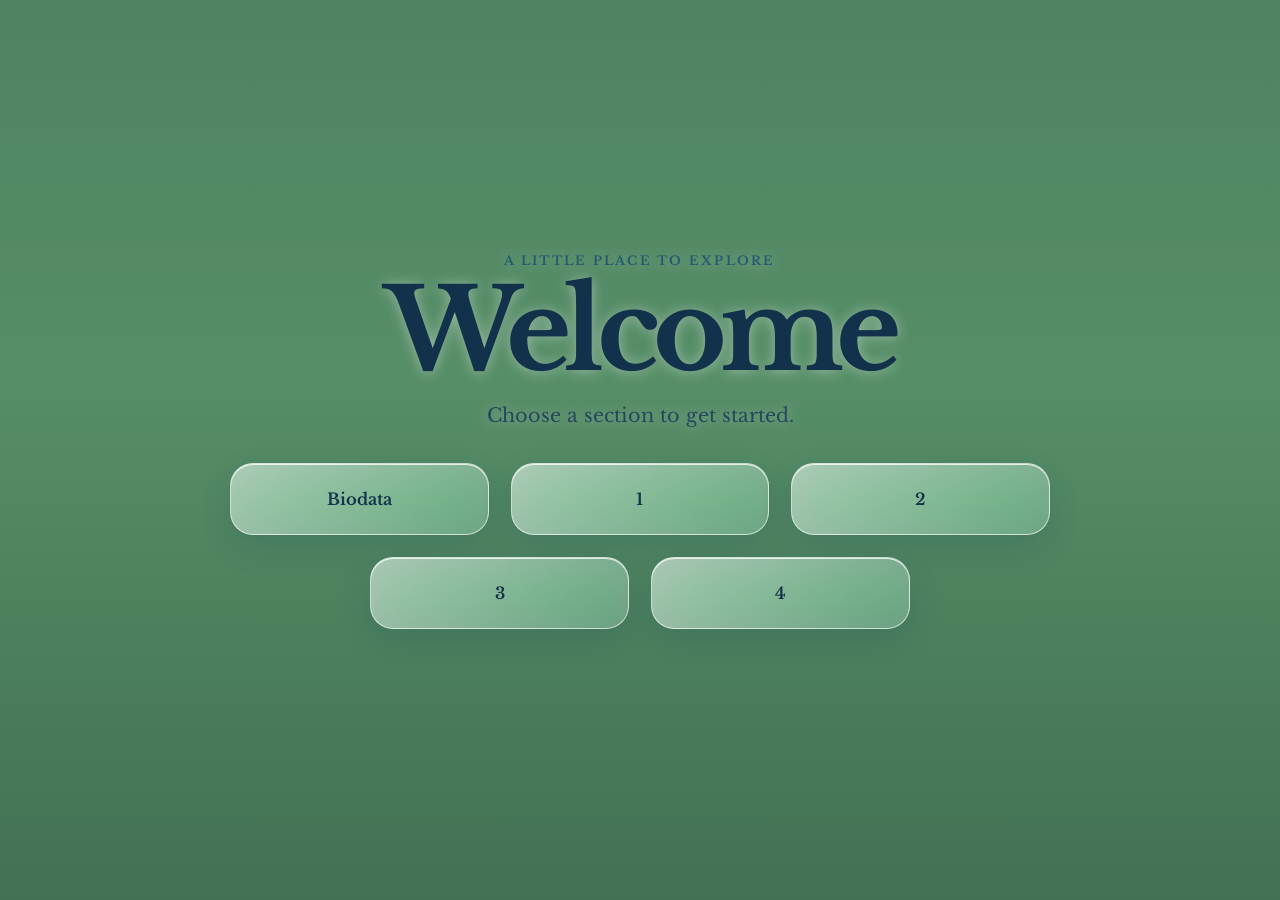
==== index.html @ e2a9102a "First Commit" ====
<!doctype html>
<html lang="en">
<head>
  <meta charset="utf-8">
  <meta name="viewport" content="width=device-width, initial-scale=1">
  <meta name="theme-color" content="#9bdcff">
  <title>Welcome</title>
  <link rel="preconnect" href="https://fonts.googleapis.com">
  <link rel="preconnect" href="https://fonts.gstatic.com" crossorigin>
  <link href="https://fonts.googleapis.com/css2?family=Libre+Baskerville:wght@400;700&display=swap" rel="stylesheet">
  <link rel="stylesheet" href="style.css">
  <script src="script.js" defer></script>
</head>
<body>
  <main class="welcome-screen">
    <div class="sky" aria-hidden="true">
      <div class="sun"></div>
      <div class="cloud cloud-one"><i></i><i></i><i></i></div>
      <div class="cloud cloud-two"><i></i><i></i><i></i></div>
      <div class="confetti-layer"></div>
      <div class="bubble-layer"></div>
    </div>
    <div class="field" aria-hidden="true"><div class="grass"></div></div>

    <div class="page-stage">
      <section class="view home-view is-active" data-view="home" aria-labelledby="welcome-title">
        <div class="content">
          <p class="eyebrow">A little place to explore</p>
          <h1 id="welcome-title">Welcome</h1>
          <p class="intro">Choose a section to get started.</p>
          <nav class="menu" aria-label="Main menu">
            <button type="button" data-bubble-transition="main-menu">Biodata</button>
            <button type="button" data-form-pair="one">1</button>
            <button type="button" data-form-pair="two">2</button>
            <button type="button">3</button>
            <button type="button">4</button>
          </nav>
        </div>
      </section>

      <section class="view main-menu-view" data-view="main-menu" aria-label="Biodata main menu" aria-hidden="true">
        <svg class="doodle-filter-defs" aria-hidden="true" focusable="false">
          <defs>
            <filter id="crayon-edge" x="-8%" y="-8%" width="116%" height="116%">
              <feTurbulence type="fractalNoise" baseFrequency=".075" numOctaves="2" seed="17" result="grain"/>
              <feDisplacementMap in="SourceGraphic" in2="grain" scale="2.2" xChannelSelector="R" yChannelSelector="G"/>
            </filter>
          </defs>
        </svg>
        <div class="menu-doodles" aria-hidden="true">
          <svg class="doodle doodle-flow-one" viewBox="0 0 160 130">
            <g class="crayon-lines" filter="url(#crayon-edge)">
              <path d="M12 48 C15 20 42 19 46 41 C50 59 29 62 29 42 C29 18 62 16 68 41 C73 64 49 68 49 46 C49 20 84 18 91 42 C97 64 76 67 76 45 C76 24 105 22 113 47" stroke="#f2c56c"/>
              <path d="M21 62 C35 53 43 52 54 60" stroke="#f3aeb9"/>
            </g>
          </svg>
          <svg class="doodle doodle-flow-two" viewBox="0 0 160 130">
            <g class="crayon-lines" filter="url(#crayon-edge)">
              <path d="M16 52 C23 29 42 29 47 47 C51 62 35 67 32 53 C29 41 40 37 49 41 C61 47 69 61 82 51 C93 43 98 29 111 32" stroke="#b8d7a2"/>
              <path d="M43 56 C55 73 75 74 88 62" stroke="#f4b8c9"/>
            </g>
          </svg>
          <svg class="doodle doodle-flow-three" viewBox="0 0 130 130">
            <g class="crayon-lines" filter="url(#crayon-edge)">
              <path d="M18 59 C18 36 47 30 55 48 C64 69 36 72 34 53 C32 34 65 28 76 45 C91 68 61 80 53 61 C46 43 74 32 94 43" stroke="#d5b6e4"/>
              <path d="M29 23 C42 15 51 20 57 29" stroke="#f2c56c"/>
            </g>
          </svg>
          <svg class="doodle doodle-flow-four" viewBox="0 0 160 130">
            <g class="crayon-lines" filter="url(#crayon-edge)">
              <path d="M12 48 C20 24 45 22 51 42 C57 62 32 67 31 48 C30 31 56 27 67 45 C78 63 57 73 53 57 C49 39 79 29 91 46 C101 61 82 70 77 54 C72 38 101 27 116 46" stroke="#f3aeb9"/>
              <path d="M45 68 C61 77 82 75 96 63" stroke="#b8d7a2"/>
            </g>
          </svg>
          <svg class="doodle doodle-flow-five" viewBox="0 0 130 130">
            <g class="crayon-lines" filter="url(#crayon-edge)">
              <path d="M14 51 C21 33 43 32 48 48 C54 67 29 70 29 52 C30 35 55 31 66 47 C77 64 57 77 51 61 C45 45 76 33 92 47" stroke="#c8b9e8"/>
              <path d="M31 77 C47 67 60 70 72 79" stroke="#f4b8c9"/>
            </g>
          </svg>
          <svg class="doodle doodle-flow-six" viewBox="0 0 150 125">
            <g class="crayon-lines" filter="url(#crayon-edge)">
              <path d="M12 55 C20 29 45 29 51 49 C56 68 32 73 30 54 C28 36 55 30 68 47 C80 63 60 74 55 58 C50 41 78 31 93 47" stroke="#b8d7a2"/>
              <path d="M27 79 C42 71 56 75 67 83" stroke="#f2c56c"/>
            </g>
          </svg>
          <svg class="doodle doodle-flow-seven" viewBox="0 0 110 100">
            <g class="crayon-lines" filter="url(#crayon-edge)">
              <path d="M10 54 C17 30 38 29 44 47 C50 64 29 69 27 51 C25 36 47 31 58 46 C70 62 52 72 47 57 C42 42 66 33 79 46" stroke="#f3aeb9"/>
              <path d="M32 75 C43 68 53 69 63 76" stroke="#c8b9e8"/>
            </g>
          </svg>
        </div>
        <div class="main-menu-content">
          <nav class="section-grid" aria-label="Biodata sections">
            <button class="section-card" type="button" data-open="biodata"><span class="card-index">01</span><span class="card-label">Biodata</span><span class="card-arrow" aria-hidden="true">↗</span></button>
            <button class="section-card" type="button" data-open="gallery"><span class="card-index">02</span><span class="card-label">Gallery Photos</span><span class="card-arrow" aria-hidden="true">↗</span></button>
            <button class="section-card" type="button" data-open="videos"><span class="card-index">03</span><span class="card-label">Gallery Videos</span><span class="card-arrow" aria-hidden="true">↗</span></button>
            <button class="section-card" type="button" data-open="hobby"><span class="card-index">04</span><span class="card-label">Hobby</span><span class="card-arrow" aria-hidden="true">↗</span></button>
          </nav>
          <nav class="page-navigation main-menu-navigation" aria-label="Back to welcome">
            <button class="section-link previous-link" type="button" data-open="home"><span aria-hidden="true">←</span> Welcome</button>
          </nav>
        </div>
      </section>

      <section class="view biodata-view" data-view="biodata" aria-labelledby="biodata-title" aria-hidden="true">
        <div class="page-content">
          <h1 class="page-title" id="biodata-title">Biodata</h1>
          <div class="bio-layout">
            <figure class="profile-card">
              <img class="profile-photo" src="profile-photo.jpg" alt="Rizqa Sabila Nurfitri">
              <figcaption>Rizqa Sabila Nurfitri</figcaption>
            </figure>
            <dl class="bio-details">
              <div class="bio-item"><dt>Place and date of birth</dt><dd>Banjarbaru, 14 Februari 2006</dd></div>
              <div class="bio-item"><dt>Address</dt><dd>Jln. Hamransani No 10. Komplek Lambung Mangkurat Persada</dd></div>
              <div class="bio-item"><dt>Email</dt><dd><a href="mailto:rizqasabilanurfitri@gmail.com">rizqasabilanurfitri@gmail.com</a></dd></div>
            </dl>
          </div>
          <nav class="page-navigation" aria-label="Section navigation">
            <button class="section-link previous-link" type="button" data-open="main-menu"><span aria-hidden="true">←</span> Menu</button>
            <button class="section-link next-link" type="button" data-open="gallery">Gallery Photos <span aria-hidden="true">→</span></button>
          </nav>
        </div>
      </section>

      <section class="view gallery-view" data-view="gallery" aria-labelledby="gallery-title" aria-hidden="true">
        <div class="page-content gallery-content media-page">
          <h1 class="page-title" id="gallery-title">Gallery Photos</h1>
          <div class="media-grid photo-grid">
            <figure class="media-tile">
              <div class="media-window" data-placeholder="Add image path in index.html">
                <img class="gallery-image" src="images/gallery-photos/front.jpg" alt="Front view" loading="lazy">
              </div>
              <figcaption>Front</figcaption>
            </figure>
            <figure class="media-tile">
              <div class="media-window" data-placeholder="Add image path in index.html">
                <img class="gallery-image" src="images/gallery-photos/left.jpg" alt="Left view" loading="lazy">
              </div>
              <figcaption>Left</figcaption>
            </figure>
            <figure class="media-tile">
              <div class="media-window" data-placeholder="Add image path in index.html">
                <img class="gallery-image" src="images/gallery-photos/right.jpg" alt="Right view" loading="lazy">
              </div>
              <figcaption>Right</figcaption>
            </figure>
            <figure class="media-tile">
              <div class="media-window" data-placeholder="Add image path in index.html">
                <img class="gallery-image" src="images/gallery-photos/back.jpg" alt="Back view" loading="lazy">
              </div>
              <figcaption>Back</figcaption>
            </figure>
            <figure class="media-tile">
              <div class="media-window" data-placeholder="Add image path in index.html">
                <img class="gallery-image" src="images/gallery-photos/room.jpg" alt="Room view" loading="lazy">
              </div>
              <figcaption>Room</figcaption>
            </figure>
          </div>
          <nav class="page-navigation" aria-label="Section navigation">
            <button class="section-link previous-link" type="button" data-open="main-menu"><span aria-hidden="true">←</span> Menu</button>
            <button class="section-link next-link" type="button" data-open="videos">Gallery Videos <span aria-hidden="true">→</span></button>
          </nav>
        </div>
      </section>

      <section class="view gallery-view" data-view="videos" aria-labelledby="videos-title" aria-hidden="true">
        <div class="page-content gallery-content media-page">
          <h1 class="page-title" id="videos-title">Gallery Videos</h1>
          <div class="media-grid video-grid">
            <figure class="media-tile">
              <div class="media-window video-window" data-placeholder="Add video path in index.html">
                <video controls playsinline preload="auto" aria-label="Front video"><source src="videos/gallery-videos/front.mp4" type="video/mp4"></video>
              </div>
              <figcaption>Front</figcaption>
            </figure>
            <figure class="media-tile">
              <div class="media-window video-window" data-placeholder="Add video path in index.html">
                <video controls playsinline preload="auto" aria-label="Left video"><source src="videos/gallery-videos/left.mp4" type="video/mp4"></video>
              </div>
              <figcaption>Left</figcaption>
            </figure>
            <figure class="media-tile">
              <div class="media-window video-window" data-placeholder="Add video path in index.html">
                <video controls playsinline preload="auto" aria-label="Right video"><source src="videos/gallery-videos/right.mp4" type="video/mp4"></video>
              </div>
              <figcaption>Right</figcaption>
            </figure>
            <figure class="media-tile">
              <div class="media-window video-window" data-placeholder="Add video path in index.html">
                <video controls playsinline preload="auto" aria-label="Back video"><source src="videos/gallery-videos/back.mp4" type="video/mp4"></video>
              </div>
              <figcaption>Back</figcaption>
            </figure>
            <figure class="media-tile">
              <div class="media-window video-window" data-placeholder="Add video path in index.html">
                <video controls playsinline preload="auto" aria-label="Room video"><source src="videos/gallery-videos/room.mp4" type="video/mp4"></video>
              </div>
              <figcaption>Room</figcaption>
            </figure>
          </div>
          <nav class="page-navigation" aria-label="Section navigation">
            <button class="section-link previous-link" type="button" data-open="gallery"><span aria-hidden="true">←</span> Gallery Photos</button>
            <button class="section-link next-link" type="button" data-open="hobby">Hobby <span aria-hidden="true">→</span></button>
          </nav>
        </div>
      </section>

      <section class="view gallery-view" data-view="hobby" aria-labelledby="hobby-title" aria-hidden="true">
        <div class="page-content gallery-content media-page hobby-page">
          <h1 class="page-title" id="hobby-title">Hobby</h1>
          <div class="media-grid hobby-grid">
            <figure class="media-tile hobby-tile">
              <div class="media-window" data-placeholder="Add your hobby image path in index.html">
                <img class="gallery-image" src="images/hobby/hobby-1.jpg" alt="Hobby photo" loading="lazy">
              </div>
            </figure>
            <figure class="media-tile hobby-tile">
              <div class="media-window" data-placeholder="Add your hobby image path in index.html">
                <img class="gallery-image" src="images/hobby/hobby-2.jpg" alt="Hobby photo" loading="lazy">
              </div>
            </figure>
          </div>
          <nav class="page-navigation" aria-label="Section navigation">
            <button class="section-link menu-return" type="button" data-open="main-menu">Back to Menu</button>
          </nav>
        </div>
      </section>

      <section class="view form-view" data-view="google-tools" aria-label="Google Form and Spreadsheet" aria-hidden="true">
        <div class="google-tools-content">
          <div class="embed-toolbar">
            <nav class="embed-switcher" aria-label="Choose embedded Google content">
              <button class="glass-button" type="button" data-embed="sheet" aria-pressed="false">Spreadsheet</button>
              <button class="glass-button is-selected" type="button" data-embed="form" aria-pressed="true">Google Form</button>
            </nav>
          </div>
          <div class="embed-frame">
            <iframe id="google-embed" title="Google Form" src="https://docs.google.com/forms/d/e/1FAIpQLSe2ogIm7tbw0D5VBYoz-KBFnjT5TKmGe0Rc_pvP8KjWvE0m-g/viewform?embedded=true" referrerpolicy="strict-origin-when-cross-origin" allowfullscreen></iframe>
          </div>
          <nav class="page-navigation form-navigation" aria-label="Return navigation">
            <button class="section-link" type="button" data-open="home"><span aria-hidden="true">←</span> Go Back</button>
          </nav>
        </div>
      </section>
    </div>
    <div class="bubble-transition" aria-hidden="true"></div>
    <div class="paw-cursor" aria-hidden="true">
      <svg viewBox="0 0 48 48" focusable="false">
        <ellipse cx="12" cy="18" rx="5.2" ry="6.8" fill="#fffdf8" stroke="#304239" stroke-width="1.5" transform="rotate(-24 12 18)"/>
        <ellipse cx="21" cy="11.5" rx="5.1" ry="6.8" fill="#fffdf8" stroke="#304239" stroke-width="1.5" transform="rotate(-8 21 11.5)"/>
        <ellipse cx="30" cy="12.5" rx="5.1" ry="6.8" fill="#fffdf8" stroke="#304239" stroke-width="1.5" transform="rotate(12 30 12.5)"/>
        <ellipse cx="38" cy="20" rx="5.2" ry="6.8" fill="#fffdf8" stroke="#304239" stroke-width="1.5" transform="rotate(28 38 20)"/>
        <path d="M24 20c-4.7 0-7.5 4.7-10.1 8.2-3.2 4.2-2.6 9.5 2 11.2 2.8 1 5.2-.7 8.1-.7 3.1 0 5.7 1.8 8.5.5 4.3-2 4.6-7.1 1.3-11.2C31.4 24.5 28.6 20 24 20Z" fill="#fffdf8" stroke="#304239" stroke-width="1.5"/>
        <path d="M24 25.5c-2.1 0-3.5 1.6-3.5 3.2 0 1.9 2 3.3 3.5 4.2 1.5-.9 3.5-2.3 3.5-4.2 0-1.6-1.4-3.2-3.5-3.2Z" fill="#d9e1d9" stroke="#304239" stroke-width=".7"/>
      </svg>
    </div>
  </main>
</body>
</html>
---- style.css ----
* { box-sizing: border-box; }

:root {
  color-scheme: light;
  font-family: "Libre Baskerville", Georgia, serif;
  font-synthesis: none;
}

html, body { width: 100%; min-height: 100%; margin: 0; }
body { min-height: 100vh; overflow: hidden; }

.welcome-screen {
  position: relative;
  isolation: isolate;
  display: grid;
  min-height: 100svh;
  place-items: center;
  overflow: hidden;
  background-color: #568e67;
  background-image: linear-gradient(180deg, #102c3c1c 0%, #102c3c00 42%, #071b1740 100%),
    url("https://images.unsplash.com/photo-1717994007487-6bbbf1479981?auto=format&fit=crop&w=2400&q=85");
  background-size: cover;
  background-position: center 56%;
}

.sky, .field { position: absolute; inset: 0; pointer-events: none; }
.sky { overflow: hidden; }
.sun, .cloud, .field { display: none; }
.sun {
  position: absolute; top: 8%; right: 13%; width: clamp(58px, 8vw, 100px); aspect-ratio: 1;
  border-radius: 50%; background: radial-gradient(circle at 40% 38%, #fffbe7, #fff2c5 58%, #f5d995);
  opacity: .86;
  box-shadow: 0 0 26px 7px #fff7d877, 0 0 95px 46px #fff3cf44;
}
.cloud { position: absolute; width: 260px; height: 86px; opacity: .73; filter: drop-shadow(0 12px 13px #35596726); }
.cloud-one { top: 18%; left: 10%; transform: scale(1.08); }
.cloud-two { top: 34%; right: 11%; transform: scale(.88); opacity: .55; }
.cloud i { position: absolute; display: block; bottom: 0; border-radius: 50%; background: radial-gradient(ellipse at 42% 30%, #fff 0%, #f5f7f5 52%, #dce5e4 100%); }
.cloud i:nth-child(1) { left: 10px; bottom: 3px; width: 170px; height: 52px; border-radius: 50px; }
.cloud i:nth-child(2) { left: 55px; bottom: 19px; width: 74px; height: 68px; }
.cloud i:nth-child(3) { left: 112px; bottom: 11px; width: 82px; height: 59px; }

.field {
  inset: auto 0 0;
  height: 29%;
  background: linear-gradient(180deg, #80a653 0%, #628d45 14%, #426e39 40%, #254d30 100%);
  border-radius: 50% 50% 0 0 / 8% 8% 0 0;
  transform: scaleX(1.15);
  box-shadow: inset 0 16px 28px #d4d9a64a;
}
.grass {
  position: absolute; inset: 0;
  background-image: repeating-linear-gradient(78deg, transparent 0 18px, #b8c87928 19px 21px, transparent 22px 35px),
    repeating-linear-gradient(102deg, transparent 0 31px, #173e2c55 32px 34px, transparent 35px 51px),
    radial-gradient(ellipse at 55% 5%, #c8d99a40, transparent 46%);
  mask-image: linear-gradient(transparent, #000 28%);
}

.content {
  z-index: 2;
  width: min(100% - 36px, 980px);
  margin-top: -2vh;
  text-align: center;
  color: #12314a;
  text-shadow: 0 1px 14px #ffffff66;
}
.page-stage { position: absolute; z-index: 1; inset: 0; overflow: hidden; }
.view {
  position: absolute;
  inset: 0;
  display: grid;
  place-items: center;
  padding: 28px;
  transform: translateX(105%);
  opacity: 0;
  visibility: hidden;
  transition: transform .68s cubic-bezier(.22,.75,.25,1), opacity .36s ease, visibility 0s linear .68s;
}
.view.is-active {
  z-index: 2;
  transform: translateX(0);
  opacity: 1;
  visibility: visible;
  transition: transform .68s cubic-bezier(.22,.75,.25,1), opacity .36s ease;
}
.view.is-past, .view.is-future { visibility: visible; }
.view.is-past { transform: translateX(-105%); }
.view.is-future { transform: translateX(105%); }
.view.is-entering { z-index: 3; }
.view.is-leaving { z-index: 2; }
.view[aria-hidden="true"] { pointer-events: none; }
.main-menu-view, .biodata-view, .gallery-view {
  background-color: #6c9c4a;
  background-image: linear-gradient(180deg, #112b3b18 0%, #112b3b06 40%, #09220d40 100%), url("biodata-menu-background.jpg");
  background-size: cover;
  background-position: center 55%;
}
.doodle-filter-defs { position: absolute; width: 0; height: 0; overflow: hidden; }
.menu-doodles { position: absolute; z-index: 0; inset: 0; overflow: hidden; pointer-events: none; }
.doodle { position: absolute; display: block; overflow: visible; opacity: .88; transform-origin: center; filter: drop-shadow(0 2px 3px #192c2c22); }
.crayon-lines { fill: none; stroke-width: 5.5; stroke-linecap: round; stroke-linejoin: round; }
.crayon-lines path { stroke-dasharray: 500 500; stroke-dashoffset: 500; animation: crayon-cycle 6.8s ease-in-out var(--draw-delay, 0s) infinite; }
.doodle-flow-one { --draw-delay: 0s; top: 7%; left: 3%; width: clamp(105px, 13vw, 170px); animation: doodle-float 6.3s ease-in-out -1.3s infinite; }
.doodle-flow-two { --draw-delay: .22s; top: 8%; right: 3%; width: clamp(120px, 14vw, 185px); animation: doodle-float 7.1s ease-in-out -3s infinite reverse; }
.doodle-flow-three { --draw-delay: .44s; top: 43%; left: 2%; width: clamp(72px, 9vw, 116px); animation: doodle-float 5.8s ease-in-out -2s infinite; }
.doodle-flow-four { --draw-delay: .66s; top: 42%; right: 2%; width: clamp(110px, 13vw, 166px); animation: doodle-float 5.2s ease-in-out -1s infinite reverse; }
.doodle-flow-five { --draw-delay: .88s; bottom: 8%; left: 17%; width: clamp(72px, 8vw, 104px); animation: doodle-float 5.6s ease-in-out -3.5s infinite reverse; }
.doodle-flow-six { --draw-delay: 1.1s; right: 16%; bottom: 4%; width: clamp(112px, 13vw, 162px); animation: doodle-float 6.8s ease-in-out -2.2s infinite; }
.doodle-flow-seven { --draw-delay: 1.32s; top: 17%; left: 47%; width: clamp(66px, 8vw, 100px); animation: doodle-float 4.4s ease-in-out infinite; }
@keyframes crayon-cycle { 0%, 12% { stroke-dashoffset: 500; opacity: .22; } 52%, 72% { stroke-dashoffset: 0; opacity: .92; } 100% { stroke-dashoffset: 500; opacity: .22; } }
@keyframes doodle-float { 0%, 100% { transform: translateY(0) rotate(-2deg); } 50% { transform: translateY(-9px) rotate(2deg); } }
.main-menu-content { position: relative; z-index: 1; width: min(100%, 940px); height: 100%; display: flex; align-items: center; }
.section-grid { width: min(100%, 740px); margin: auto; display: grid; grid-template-columns: repeat(2, minmax(0, 1fr)); gap: clamp(14px, 2.5vw, 26px); }
.section-card {
  position: relative;
  display: grid;
  grid-template-columns: 1fr auto;
  grid-template-rows: auto 1fr;
  align-items: center;
  min-height: clamp(124px, 20vh, 180px);
  padding: clamp(18px, 3vw, 30px);
  overflow: hidden;
  border: 1px solid #fff8dcdb;
  border-radius: 18px;
  color: #203b28;
  text-align: left;
  background: linear-gradient(150deg, #fffceba6, #dce7d37a);
  box-shadow: 0 14px 30px #172b1e59, inset 0 1px 0 #ffffffc7;
  -webkit-backdrop-filter: blur(21px) saturate(130%);
  backdrop-filter: blur(21px) saturate(130%);
  font: inherit;
  cursor: pointer;
  transition: transform .22s ease, box-shadow .22s ease, background .22s ease;
}
.section-card::before { content: ""; position: absolute; inset: 0 auto 0 0; width: 7px; background: linear-gradient(#a5b96b, #567542); }
.section-card:hover, .section-card:focus-visible { transform: translateY(-5px); background: linear-gradient(150deg, #fffdf0d9, #edf2ddc9); box-shadow: 0 20px 38px #172b1e70, inset 0 1px 0 #fff; outline: 2px solid #fff; outline-offset: 3px; }
.card-index { color: #687b51; font-size: .72rem; font-weight: 700; letter-spacing: .15em; }
.card-label { grid-column: 1 / -1; align-self: end; margin-top: 18px; color: #203b28; font-size: clamp(1.15rem, 2.3vw, 1.65rem); font-weight: 700; letter-spacing: -.035em; }
.card-arrow { grid-column: 2; grid-row: 1; width: 32px; height: 32px; display: grid; place-items: center; border-radius: 50%; color: #526b3f; background: #dce4c4; font: 700 1.05rem/1 sans-serif; }
.main-menu-navigation { z-index: 2; justify-content: flex-start; }
.bubble-transition { position: absolute; z-index: 12; inset: 0; overflow: hidden; visibility: hidden; pointer-events: none; }
.bubble-transition.is-covering, .bubble-transition.is-clearing { visibility: visible; }
.transition-bubble { position: absolute; top: var(--top); left: var(--left); width: var(--size); aspect-ratio: 1; border: 1px solid #ffffffc7; border-radius: 50%; opacity: 0; transform: translate(-50%,-50%) scale(.12); background: radial-gradient(circle at 27% 23%, #ffffffec 0 4%, #ffffff92 7%, #f4d5ff70 17%, #c9f2ffd2 44%, #ffffff5c 68%, #e7fbff25 100%); box-shadow: inset -10px -12px 22px #5bb5c530, inset 6px 5px 12px #ffffffb8, 0 10px 22px #183e5940; -webkit-backdrop-filter: blur(2px); backdrop-filter: blur(2px); }
.transition-bubble::after { content: ""; position: absolute; left: 20%; top: 16%; width: 24%; height: 9%; border-radius: 50%; background: #fff; opacity: .86; transform: rotate(-34deg); filter: blur(1px); }
.bubble-transition.is-covering .transition-bubble { animation: bubble-gather .72s cubic-bezier(.16,.82,.25,1) var(--delay) both; }
.bubble-transition.is-clearing .transition-bubble { animation: bubble-drift-away .86s cubic-bezier(.35,.05,.75,.4) var(--clear-delay) both; }
@keyframes bubble-gather { 0% { opacity: 0; transform: translate(calc(-50% + var(--start-x)),calc(-50% + var(--start-y))) scale(.12); } 72% { opacity: .94; } 100% { opacity: .86; transform: translate(-50%,-50%) scale(1.08); } }
@keyframes bubble-drift-away { 0% { opacity: .86; transform: translate(-50%,-50%) scale(1.08); } 100% { opacity: 0; transform: translate(calc(-50% + var(--drift-x)),calc(-50% + var(--drift-y))) scale(.28); } }
.paw-cursor { position: fixed; z-index: 30; top: 0; left: 0; width: 42px; height: 42px; opacity: 0; pointer-events: none; transform: translate(-50%, -50%) scale(1); filter: drop-shadow(0 3px 3px #1c302a77); }
.paw-cursor svg { display: block; width: 100%; height: 100%; }
.paw-cursor.is-visible { opacity: 1; }
.paw-cursor.is-clicking { animation: paw-tap .44s ease-out; }
.paw-cursor::after { content: ""; position: absolute; inset: -5px; border: 2px solid #e988a2; border-radius: 50%; opacity: 0; transform: scale(.65); }
.paw-cursor.is-clicking::after { animation: paw-ripple .44s ease-out; }
@keyframes paw-tap { 0%, 100% { transform: translate(-50%, -50%) scale(1) rotate(0); } 36% { transform: translate(-50%, -50%) scale(.72) rotate(-14deg); } 72% { transform: translate(-50%, -50%) scale(1.15) rotate(5deg); } }
@keyframes paw-ripple { 0% { opacity: .75; transform: scale(.6); } 100% { opacity: 0; transform: scale(1.6); } }
body.custom-cursor-enabled, body.custom-cursor-enabled * { cursor: none !important; }
.page-content { position: relative; z-index: 1; width: min(100%, 1060px); height: 100%; display: flex; flex-direction: column; color: #fff; text-shadow: 0 2px 15px #071b25a6; }
.page-title { margin: clamp(26px, 5vh, 58px) 0 0; text-align: center; font-size: clamp(2.8rem, 7vw, 5.5rem); line-height: 1; letter-spacing: -.055em; }
.bio-layout { flex: 1; min-height: 0; display: grid; grid-template-columns: minmax(220px, .78fr) 1.22fr; align-items: center; gap: clamp(22px, 5vw, 72px); padding: 22px 0 68px; }
.profile-card, .bio-details { margin: 0; border: 1px solid #ffffff70; border-radius: 28px; background: linear-gradient(145deg, #ffffff5c, #dff6ff38); box-shadow: inset 0 1px 0 #ffffffa6, 0 18px 48px #0925324d; -webkit-backdrop-filter: blur(18px) saturate(135%); backdrop-filter: blur(18px) saturate(135%); }
.profile-card { justify-self: center; width: min(100%, 320px); padding: 14px; text-align: center; }
.profile-photo { display: block; width: 100%; height: auto; min-height: 0; aspect-ratio: 4 / 5; object-fit: cover; object-position: center top; border-radius: 19px; background: #d5e3e4; box-shadow: 0 8px 20px #102b3738; }
.profile-card figcaption { padding: 16px 5px 8px; font-size: clamp(1.15rem, 2.4vw, 1.55rem); font-weight: 700; }
.bio-details { padding: clamp(22px, 4vw, 42px); display: grid; gap: 0; }
.bio-item { padding: 18px 0; border-bottom: 1px solid #ffffff66; }
.bio-item:first-child { padding-top: 0; }
.bio-item:last-child { border-bottom: 0; padding-bottom: 0; }
.bio-item dt { margin-bottom: 8px; font-size: .76rem; font-weight: 750; letter-spacing: .16em; text-transform: uppercase; color: #f1fbff; }
.bio-item dd { margin: 0; font-size: clamp(1rem, 2vw, 1.25rem); line-height: 1.55; font-weight: 550; overflow-wrap: anywhere; }
.bio-item a { color: inherit; text-decoration-color: #ffffff9c; text-underline-offset: 4px; }
.bio-item a:hover, .bio-item a:focus-visible { text-decoration-color: #fff; }
.page-navigation { position: absolute; right: 0; bottom: clamp(16px, 3vh, 32px); left: 0; display: flex; flex-wrap: wrap; justify-content: space-between; gap: 12px; }
.section-link { display: inline-flex; align-items: center; gap: 11px; min-height: 50px; padding: 12px 19px; border: 1px solid #ffffff9c; border-radius: 18px; color: #fff; background: #eafaff42; box-shadow: inset 0 1px 0 #ffffffb0, 0 10px 24px #0b263544; -webkit-backdrop-filter: blur(18px); backdrop-filter: blur(18px); font: inherit; font-weight: 650; text-shadow: inherit; cursor: pointer; transition: transform .2s ease, background .2s ease; }
.section-link:hover, .section-link:focus-visible { transform: translateY(-3px); background: #ffffff70; outline: 2px solid #fff; outline-offset: 3px; }
.section-link span { font-size: 1.45rem; line-height: 1; }
.gallery-content { justify-content: center; align-items: center; }
.gallery-content .page-title { margin: 0; }
.media-page { justify-content: flex-start; align-items: stretch; }
.media-page .page-title { flex: 0 0 auto; margin: clamp(22px, 4vh, 42px) 0 6px; font-size: clamp(2.4rem, 5.7vw, 4.2rem); }
.media-grid { flex: 1; min-height: 0; display: grid; grid-template-columns: repeat(3, minmax(0, 1fr)); align-content: start; gap: 15px; overflow: auto; padding: 10px 4px 76px; scrollbar-color: #ffffff85 #ffffff20; }
.photo-grid, .video-grid { grid-template-columns: repeat(6, minmax(0, 1fr)); }
.photo-grid > .media-tile, .video-grid > .media-tile { grid-column: span 2; }
.photo-grid > .media-tile:nth-child(4), .video-grid > .media-tile:nth-child(4) { grid-column: 2 / span 2; }
.photo-grid > .media-tile:nth-child(5), .video-grid > .media-tile:nth-child(5) { grid-column: 4 / span 2; }
.media-tile { min-width: 0; margin: 0; padding: 8px; overflow: hidden; border: 1px solid #ffffff80; border-radius: 19px; background: linear-gradient(145deg, #ffffff65, #dff6ff42); box-shadow: inset 0 1px 0 #ffffffa8, 0 12px 28px #09253235; -webkit-backdrop-filter: blur(12px) saturate(120%); backdrop-filter: blur(12px) saturate(120%); }
.media-window { position: relative; width: 100%; aspect-ratio: 16 / 10; display: grid; place-items: center; overflow: hidden; border-radius: 13px; background: linear-gradient(145deg, #365e5e, #183d43 55%, #507b74); }
.media-window img, .media-window video { position: absolute; inset: 0; display: block; width: 100%; height: 100%; object-fit: cover; background: #183d43; }
.media-window video { object-fit: contain; }
.media-window.is-empty::before { content: attr(data-placeholder); position: absolute; z-index: 2; inset: 0; display: grid; place-items: center; padding: 14px; color: #eff8ef; text-align: center; font-size: clamp(.72rem, 1.15vw, .92rem); line-height: 1.45; background: radial-gradient(ellipse at 30% 25%, #ffffff24, transparent 46%), linear-gradient(145deg, #365e5e, #183d43 55%, #507b74); }
.media-window.is-empty img, .media-window.is-empty video { visibility: hidden; }
.media-tile figcaption { padding: 10px 5px 4px; color: #fff; text-align: center; font-size: clamp(.95rem, 1.45vw, 1.1rem); font-weight: 700; }
.hobby-grid { width: min(100%, 900px); grid-template-columns: repeat(2, minmax(0, 1fr)); align-content: center; margin: 0 auto; }
.hobby-tile .media-window { aspect-ratio: 4 / 3; }
.gallery-content .page-navigation { justify-content: space-between; }
.google-tools-content { position: relative; display: flex; flex-direction: column; gap: 14px; width: min(100%, 1280px); height: 100%; padding: 64px 0 4px; }
.embed-toolbar { display: flex; align-items: center; justify-content: space-between; gap: 12px; }
.embed-switcher { display: flex; align-items: center; gap: 12px; }
.google-tools-content .glass-button { min-width: 142px; min-height: 58px; padding: 12px 18px; border-radius: 20px; }
.embed-frame { flex: 1; min-height: 0; width: 100%; margin: 0 auto; overflow: hidden; border: 1px solid #ffffffb5; border-radius: 22px; background: #fff; box-shadow: 0 18px 44px #102b3b55; }
.embed-frame iframe { display: block; width: 100%; height: 100%; min-height: 500px; border: 0; background: #fff; }
.form-navigation { top: 4px; right: 0; bottom: auto; left: auto; width: auto; justify-content: flex-end; }
.eyebrow { margin: 0 0 8px; color: #255b70; font-size: .78rem; font-weight: 700; letter-spacing: .18em; text-transform: uppercase; }
h1 { margin: 0; font-size: clamp(3.5rem, 10vw, 7rem); line-height: .98; letter-spacing: -.065em; font-weight: 750; }
.intro { margin: 17px 0 36px; font-size: clamp(1rem, 2vw, 1.2rem); color: #24495d; }
.menu { display: grid; grid-template-columns: repeat(6, minmax(0, 1fr)); align-items: center; gap: clamp(10px, 2vw, 22px); width: min(100%, 820px); margin: 0 auto; }
.menu button, .glass-button {
  grid-column: span 2;
  min-width: 0;
  min-height: 72px;
  padding: 16px 22px;
  border: 1px solid #ffffff9c;
  border-radius: 23px;
  color: #15334b;
  background: linear-gradient(145deg, #ffffff8c, #e7f8ff40);
  box-shadow: inset 0 1px 0 #ffffffc9, 0 12px 30px #174b6033;
  -webkit-backdrop-filter: blur(22px) saturate(165%);
  backdrop-filter: blur(22px) saturate(165%);
  font: inherit;
  font-size: 1.02rem;
  font-weight: 650;
  cursor: pointer;
  transition: transform .2s ease, background .2s ease, box-shadow .2s ease;
}
.menu button:nth-child(4) { grid-column: 2 / span 2; }
.menu button:nth-child(5) { grid-column: 4 / span 2; }
.menu button:hover, .menu button:focus-visible, .glass-button:hover, .glass-button:focus-visible {
  transform: translateY(-5px);
  background: #ffffffb8;
  box-shadow: inset 0 1px 0 #fff, 0 18px 34px #174b6044;
  outline: 2px solid #ffffff;
  outline-offset: 3px;
}
.menu button:active, .glass-button:active { transform: translateY(-1px) scale(.98); }
.glass-button.is-selected { background: #ffffffd1; box-shadow: inset 0 1px 0 #fff, 0 12px 30px #174b6055; }

.bubble-layer { position: absolute; inset: 0; overflow: hidden; }
.confetti-layer { position: absolute; inset: 0; overflow: hidden; }
.confetti {
  position: absolute;
  top: -18px;
  left: var(--left);
  width: var(--width);
  height: var(--height);
  border: 1px solid #ffffff59;
  border-radius: 1px;
  background: linear-gradient(135deg, #ffffff55 0 14%, transparent 19% 72%, #00000020 78%), var(--color);
  box-shadow: 1px 3px 4px #132c3840;
  opacity: 0;
  transform: rotate(var(--turn));
  animation: confetti-fall var(--duration) linear var(--delay) infinite;
}
@keyframes confetti-fall {
  0% { transform: translate3d(0, -3vh, 0) rotate(var(--turn)); opacity: 0; }
  8% { opacity: .9; }
  92% { opacity: .82; }
  100% { transform: translate3d(var(--sway), 110vh, 0) rotate(calc(var(--turn) + 680deg)); opacity: 0; }
}
.bubble {
  position: absolute;
  bottom: -70px;
  width: var(--size);
  height: var(--size);
  border: 1px solid #ffffff9e;
  border-radius: 50%;
  background: radial-gradient(circle at 30% 25%, #ffffffa8 0 5%, #ffffff18 24%, #8df4ff24 60%, #ffffff13 100%);
  box-shadow: inset -5px -6px 12px #ffffff2c, inset 3px 3px 8px #ffffff69, 0 0 16px #c4f9ff35;
  animation: rise var(--duration) linear var(--delay) infinite;
}
.bubble::after { content: ""; position: absolute; top: 18%; left: 23%; width: 20%; height: 10%; border-radius: 50%; background: #fff9; transform: rotate(-35deg); }
@keyframes rise {
  0% { transform: translate3d(0, 0, 0) scale(.7); opacity: 0; }
  12% { opacity: .76; }
  85% { opacity: .56; }
  100% { transform: translate3d(var(--drift), -115vh, 0) scale(1.12); opacity: 0; }
}

@media (max-width: 800px) {
  body { overflow: auto; }
  .welcome-screen { min-height: 100svh; padding: 54px 0 32px; }
  .content { margin: 0; }
  .menu { grid-template-columns: repeat(6, minmax(0, 1fr)); max-width: 520px; gap: 10px; }
  .menu button { min-width: 0; min-height: 68px; }
  .google-tools-content { gap: 10px; }
  .google-tools-content .glass-button { min-width: 0; flex: 1; min-height: 52px; padding: 10px 12px; font-size: .9rem; }
  .embed-toolbar { gap: 8px; }
  .embed-switcher { flex: 1; gap: 8px; }
  .embed-frame { border-radius: 16px; }
  .embed-frame iframe { min-height: 400px; }
  .field { height: 24%; }
  .view { padding: 20px; }
  .section-grid { width: min(100%, 520px); gap: 12px; }
  .section-card { min-height: clamp(112px, 18vh, 150px); padding: 16px; border-radius: 16px; }
  .doodle-flow-one { top: 4%; left: 0; width: 70px; }
  .doodle-flow-two { top: 5%; right: 0; width: 84px; }
  .doodle-flow-three { top: 46%; left: -3%; width: 51px; }
  .doodle-flow-four { top: 46%; right: -4%; width: 65px; }
  .doodle-flow-five { bottom: 4%; left: 2%; width: 48px; }
  .doodle-flow-six { right: 2%; bottom: 3%; width: 70px; }
  .doodle-flow-seven { top: 20%; left: 45%; width: 42px; }
  .card-label { font-size: clamp(1rem, 4vw, 1.3rem); }
  .page-content { max-width: 600px; }
  .media-grid { grid-template-columns: repeat(2, minmax(0, 1fr)); gap: 12px; }
  .photo-grid, .video-grid { grid-template-columns: repeat(2, minmax(0, 1fr)); }
  .photo-grid > .media-tile, .video-grid > .media-tile,
  .photo-grid > .media-tile:nth-child(4), .video-grid > .media-tile:nth-child(4),
  .photo-grid > .media-tile:nth-child(5), .video-grid > .media-tile:nth-child(5) { grid-column: auto; }
  .media-page .page-title { margin-top: 20px; font-size: clamp(2.1rem, 6vw, 3rem); }
  .media-tile { padding: 6px; border-radius: 16px; }
  .media-window { border-radius: 11px; }
  .hobby-grid { grid-template-columns: repeat(2, minmax(0, 1fr)); }
  .page-title { margin-top: 28px; }
  .bio-layout { grid-template-columns: minmax(135px, .72fr) 1.28fr; gap: 14px; padding: 18px 0 70px; }
  .profile-card { padding: 9px; border-radius: 21px; }
  .profile-photo { min-height: 0; height: auto; aspect-ratio: 4 / 5; object-position: center top; border-radius: 14px; }
  .profile-card figcaption { padding: 12px 3px 5px; font-size: 1rem; }
  .bio-details { padding: 18px; border-radius: 21px; }
  .bio-item { padding: 13px 0; }
  .bio-item dt { font-size: .66rem; }
  .bio-item dd { font-size: .95rem; line-height: 1.42; }
}
@media (max-width: 500px) {
  .bio-layout { grid-template-columns: 1fr; align-content: start; gap: 13px; padding-top: 14px; }
  .profile-card { width: min(100%, 190px); }
  .profile-photo { height: auto; min-height: 0; aspect-ratio: 4 / 5; object-position: center top; }
  .bio-details { width: 100%; padding: 15px 18px; }
  .bio-item { padding: 10px 0; }
  .bio-item:first-child { padding-top: 0; }
  .bio-item dt { margin-bottom: 4px; }
  .bio-item dd { font-size: .88rem; }
  .page-navigation { bottom: 14px; }
  .section-link { min-height: 45px; padding: 10px 13px; font-size: .9rem; }
}
@media (max-height: 650px) and (min-width: 501px) { .page-title { margin-top: 15px; } .bio-layout { padding-top: 8px; } .profile-photo { height: 34svh; min-height: 160px; } .bio-item { padding: 12px 0; } }
@media (max-width: 380px) { .menu { gap: 10px; } .menu button { padding: 14px 10px; } .google-tools-content .glass-button { padding: 9px 8px; font-size: .82rem; } }
@media (pointer: coarse) { .paw-cursor { display: none; } }
@media (prefers-reduced-motion: reduce) { *, *::before, *::after { animation-duration: .01ms !important; animation-iteration-count: 1 !important; scroll-behavior: auto !important; transition-duration: .01ms !important; } }
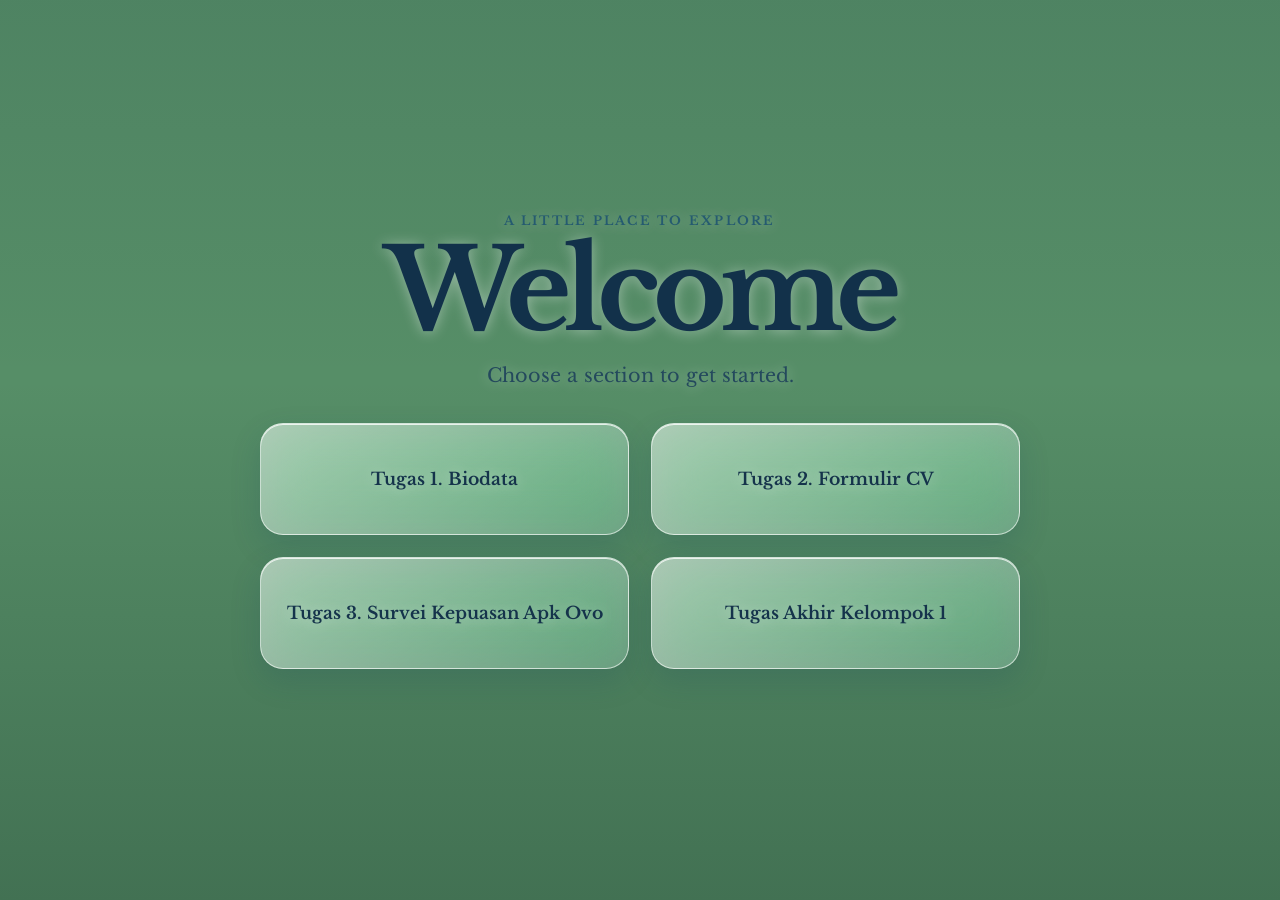
==== commit 33e10fe1: "Separated the pages into a separate HTML file" ====
--- a/index.html
+++ b/index.html
@@ -1,5 +1,5 @@
 <!doctype html>
-<html lang="en">
+<html lang="id">
 <head>
   <meta charset="utf-8">
   <meta name="viewport" content="width=device-width, initial-scale=1">
@@ -21,233 +21,21 @@
       <div class="bubble-layer"></div>
     </div>
     <div class="field" aria-hidden="true"><div class="grass"></div></div>
-
     <div class="page-stage">
-      <section class="view home-view is-active" data-view="home" aria-labelledby="welcome-title">
+      <section class="view home-view is-active" data-view="home" aria-labelledby="welcome-title" aria-hidden="false">
         <div class="content">
           <p class="eyebrow">A little place to explore</p>
           <h1 id="welcome-title">Welcome</h1>
           <p class="intro">Choose a section to get started.</p>
           <nav class="menu" aria-label="Main menu">
-            <button type="button" data-bubble-transition="main-menu">Biodata</button>
-            <button type="button" data-form-pair="one">1</button>
-            <button type="button" data-form-pair="two">2</button>
-            <button type="button">3</button>
-            <button type="button">4</button>
-          </nav>
-        </div>
-      </section>
-
-      <section class="view main-menu-view" data-view="main-menu" aria-label="Biodata main menu" aria-hidden="true">
-        <svg class="doodle-filter-defs" aria-hidden="true" focusable="false">
-          <defs>
-            <filter id="crayon-edge" x="-8%" y="-8%" width="116%" height="116%">
-              <feTurbulence type="fractalNoise" baseFrequency=".075" numOctaves="2" seed="17" result="grain"/>
-              <feDisplacementMap in="SourceGraphic" in2="grain" scale="2.2" xChannelSelector="R" yChannelSelector="G"/>
-            </filter>
-          </defs>
-        </svg>
-        <div class="menu-doodles" aria-hidden="true">
-          <svg class="doodle doodle-flow-one" viewBox="0 0 160 130">
-            <g class="crayon-lines" filter="url(#crayon-edge)">
-              <path d="M12 48 C15 20 42 19 46 41 C50 59 29 62 29 42 C29 18 62 16 68 41 C73 64 49 68 49 46 C49 20 84 18 91 42 C97 64 76 67 76 45 C76 24 105 22 113 47" stroke="#f2c56c"/>
-              <path d="M21 62 C35 53 43 52 54 60" stroke="#f3aeb9"/>
-            </g>
-          </svg>
-          <svg class="doodle doodle-flow-two" viewBox="0 0 160 130">
-            <g class="crayon-lines" filter="url(#crayon-edge)">
-              <path d="M16 52 C23 29 42 29 47 47 C51 62 35 67 32 53 C29 41 40 37 49 41 C61 47 69 61 82 51 C93 43 98 29 111 32" stroke="#b8d7a2"/>
-              <path d="M43 56 C55 73 75 74 88 62" stroke="#f4b8c9"/>
-            </g>
-          </svg>
-          <svg class="doodle doodle-flow-three" viewBox="0 0 130 130">
-            <g class="crayon-lines" filter="url(#crayon-edge)">
-              <path d="M18 59 C18 36 47 30 55 48 C64 69 36 72 34 53 C32 34 65 28 76 45 C91 68 61 80 53 61 C46 43 74 32 94 43" stroke="#d5b6e4"/>
-              <path d="M29 23 C42 15 51 20 57 29" stroke="#f2c56c"/>
-            </g>
-          </svg>
-          <svg class="doodle doodle-flow-four" viewBox="0 0 160 130">
-            <g class="crayon-lines" filter="url(#crayon-edge)">
-              <path d="M12 48 C20 24 45 22 51 42 C57 62 32 67 31 48 C30 31 56 27 67 45 C78 63 57 73 53 57 C49 39 79 29 91 46 C101 61 82 70 77 54 C72 38 101 27 116 46" stroke="#f3aeb9"/>
-              <path d="M45 68 C61 77 82 75 96 63" stroke="#b8d7a2"/>
-            </g>
-          </svg>
-          <svg class="doodle doodle-flow-five" viewBox="0 0 130 130">
-            <g class="crayon-lines" filter="url(#crayon-edge)">
-              <path d="M14 51 C21 33 43 32 48 48 C54 67 29 70 29 52 C30 35 55 31 66 47 C77 64 57 77 51 61 C45 45 76 33 92 47" stroke="#c8b9e8"/>
-              <path d="M31 77 C47 67 60 70 72 79" stroke="#f4b8c9"/>
-            </g>
-          </svg>
-          <svg class="doodle doodle-flow-six" viewBox="0 0 150 125">
-            <g class="crayon-lines" filter="url(#crayon-edge)">
-              <path d="M12 55 C20 29 45 29 51 49 C56 68 32 73 30 54 C28 36 55 30 68 47 C80 63 60 74 55 58 C50 41 78 31 93 47" stroke="#b8d7a2"/>
-              <path d="M27 79 C42 71 56 75 67 83" stroke="#f2c56c"/>
-            </g>
-          </svg>
-          <svg class="doodle doodle-flow-seven" viewBox="0 0 110 100">
-            <g class="crayon-lines" filter="url(#crayon-edge)">
-              <path d="M10 54 C17 30 38 29 44 47 C50 64 29 69 27 51 C25 36 47 31 58 46 C70 62 52 72 47 57 C42 42 66 33 79 46" stroke="#f3aeb9"/>
-              <path d="M32 75 C43 68 53 69 63 76" stroke="#c8b9e8"/>
-            </g>
-          </svg>
-        </div>
-        <div class="main-menu-content">
-          <nav class="section-grid" aria-label="Biodata sections">
-            <button class="section-card" type="button" data-open="biodata"><span class="card-index">01</span><span class="card-label">Biodata</span><span class="card-arrow" aria-hidden="true">↗</span></button>
-            <button class="section-card" type="button" data-open="gallery"><span class="card-index">02</span><span class="card-label">Gallery Photos</span><span class="card-arrow" aria-hidden="true">↗</span></button>
-            <button class="section-card" type="button" data-open="videos"><span class="card-index">03</span><span class="card-label">Gallery Videos</span><span class="card-arrow" aria-hidden="true">↗</span></button>
-            <button class="section-card" type="button" data-open="hobby"><span class="card-index">04</span><span class="card-label">Hobby</span><span class="card-arrow" aria-hidden="true">↗</span></button>
-          </nav>
-          <nav class="page-navigation main-menu-navigation" aria-label="Back to welcome">
-            <button class="section-link previous-link" type="button" data-open="home"><span aria-hidden="true">←</span> Welcome</button>
-          </nav>
-        </div>
-      </section>
-
-      <section class="view biodata-view" data-view="biodata" aria-labelledby="biodata-title" aria-hidden="true">
-        <div class="page-content">
-          <h1 class="page-title" id="biodata-title">Biodata</h1>
-          <div class="bio-layout">
-            <figure class="profile-card">
-              <img class="profile-photo" src="profile-photo.jpg" alt="Rizqa Sabila Nurfitri">
-              <figcaption>Rizqa Sabila Nurfitri</figcaption>
-            </figure>
-            <dl class="bio-details">
-              <div class="bio-item"><dt>Place and date of birth</dt><dd>Banjarbaru, 14 Februari 2006</dd></div>
-              <div class="bio-item"><dt>Address</dt><dd>Jln. Hamransani No 10. Komplek Lambung Mangkurat Persada</dd></div>
-              <div class="bio-item"><dt>Email</dt><dd><a href="mailto:rizqasabilanurfitri@gmail.com">rizqasabilanurfitri@gmail.com</a></dd></div>
-            </dl>
-          </div>
-          <nav class="page-navigation" aria-label="Section navigation">
-            <button class="section-link previous-link" type="button" data-open="main-menu"><span aria-hidden="true">←</span> Menu</button>
-            <button class="section-link next-link" type="button" data-open="gallery">Gallery Photos <span aria-hidden="true">→</span></button>
-          </nav>
-        </div>
-      </section>
-
-      <section class="view gallery-view" data-view="gallery" aria-labelledby="gallery-title" aria-hidden="true">
-        <div class="page-content gallery-content media-page">
-          <h1 class="page-title" id="gallery-title">Gallery Photos</h1>
-          <div class="media-grid photo-grid">
-            <figure class="media-tile">
-              <div class="media-window" data-placeholder="Add image path in index.html">
-                <img class="gallery-image" src="images/gallery-photos/front.jpg" alt="Front view" loading="lazy">
-              </div>
-              <figcaption>Front</figcaption>
-            </figure>
-            <figure class="media-tile">
-              <div class="media-window" data-placeholder="Add image path in index.html">
-                <img class="gallery-image" src="images/gallery-photos/left.jpg" alt="Left view" loading="lazy">
-              </div>
-              <figcaption>Left</figcaption>
-            </figure>
-            <figure class="media-tile">
-              <div class="media-window" data-placeholder="Add image path in index.html">
-                <img class="gallery-image" src="images/gallery-photos/right.jpg" alt="Right view" loading="lazy">
-              </div>
-              <figcaption>Right</figcaption>
-            </figure>
-            <figure class="media-tile">
-              <div class="media-window" data-placeholder="Add image path in index.html">
-                <img class="gallery-image" src="images/gallery-photos/back.jpg" alt="Back view" loading="lazy">
-              </div>
-              <figcaption>Back</figcaption>
-            </figure>
-            <figure class="media-tile">
-              <div class="media-window" data-placeholder="Add image path in index.html">
-                <img class="gallery-image" src="images/gallery-photos/room.jpg" alt="Room view" loading="lazy">
-              </div>
-              <figcaption>Room</figcaption>
-            </figure>
-          </div>
-          <nav class="page-navigation" aria-label="Section navigation">
-            <button class="section-link previous-link" type="button" data-open="main-menu"><span aria-hidden="true">←</span> Menu</button>
-            <button class="section-link next-link" type="button" data-open="videos">Gallery Videos <span aria-hidden="true">→</span></button>
-          </nav>
-        </div>
-      </section>
-
-      <section class="view gallery-view" data-view="videos" aria-labelledby="videos-title" aria-hidden="true">
-        <div class="page-content gallery-content media-page">
-          <h1 class="page-title" id="videos-title">Gallery Videos</h1>
-          <div class="media-grid video-grid">
-            <figure class="media-tile">
-              <div class="media-window video-window" data-placeholder="Add video path in index.html">
-                <video controls playsinline preload="auto" aria-label="Front video"><source src="videos/gallery-videos/front.mp4" type="video/mp4"></video>
-              </div>
-              <figcaption>Front</figcaption>
-            </figure>
-            <figure class="media-tile">
-              <div class="media-window video-window" data-placeholder="Add video path in index.html">
-                <video controls playsinline preload="auto" aria-label="Left video"><source src="videos/gallery-videos/left.mp4" type="video/mp4"></video>
-              </div>
-              <figcaption>Left</figcaption>
-            </figure>
-            <figure class="media-tile">
-              <div class="media-window video-window" data-placeholder="Add video path in index.html">
-                <video controls playsinline preload="auto" aria-label="Right video"><source src="videos/gallery-videos/right.mp4" type="video/mp4"></video>
-              </div>
-              <figcaption>Right</figcaption>
-            </figure>
-            <figure class="media-tile">
-              <div class="media-window video-window" data-placeholder="Add video path in index.html">
-                <video controls playsinline preload="auto" aria-label="Back video"><source src="videos/gallery-videos/back.mp4" type="video/mp4"></video>
-              </div>
-              <figcaption>Back</figcaption>
-            </figure>
-            <figure class="media-tile">
-              <div class="media-window video-window" data-placeholder="Add video path in index.html">
-                <video controls playsinline preload="auto" aria-label="Room video"><source src="videos/gallery-videos/room.mp4" type="video/mp4"></video>
-              </div>
-              <figcaption>Room</figcaption>
-            </figure>
-          </div>
-          <nav class="page-navigation" aria-label="Section navigation">
-            <button class="section-link previous-link" type="button" data-open="gallery"><span aria-hidden="true">←</span> Gallery Photos</button>
-            <button class="section-link next-link" type="button" data-open="hobby">Hobby <span aria-hidden="true">→</span></button>
-          </nav>
-        </div>
-      </section>
-
-      <section class="view gallery-view" data-view="hobby" aria-labelledby="hobby-title" aria-hidden="true">
-        <div class="page-content gallery-content media-page hobby-page">
-          <h1 class="page-title" id="hobby-title">Hobby</h1>
-          <div class="media-grid hobby-grid">
-            <figure class="media-tile hobby-tile">
-              <div class="media-window" data-placeholder="Add your hobby image path in index.html">
-                <img class="gallery-image" src="images/hobby/hobby-1.jpg" alt="Hobby photo" loading="lazy">
-              </div>
-            </figure>
-            <figure class="media-tile hobby-tile">
-              <div class="media-window" data-placeholder="Add your hobby image path in index.html">
-                <img class="gallery-image" src="images/hobby/hobby-2.jpg" alt="Hobby photo" loading="lazy">
-              </div>
-            </figure>
-          </div>
-          <nav class="page-navigation" aria-label="Section navigation">
-            <button class="section-link menu-return" type="button" data-open="main-menu">Back to Menu</button>
-          </nav>
-        </div>
-      </section>
-
-      <section class="view form-view" data-view="google-tools" aria-label="Google Form and Spreadsheet" aria-hidden="true">
-        <div class="google-tools-content">
-          <div class="embed-toolbar">
-            <nav class="embed-switcher" aria-label="Choose embedded Google content">
-              <button class="glass-button" type="button" data-embed="sheet" aria-pressed="false">Spreadsheet</button>
-              <button class="glass-button is-selected" type="button" data-embed="form" aria-pressed="true">Google Form</button>
-            </nav>
-          </div>
-          <div class="embed-frame">
-            <iframe id="google-embed" title="Google Form" src="https://docs.google.com/forms/d/e/1FAIpQLSe2ogIm7tbw0D5VBYoz-KBFnjT5TKmGe0Rc_pvP8KjWvE0m-g/viewform?embedded=true" referrerpolicy="strict-origin-when-cross-origin" allowfullscreen></iframe>
-          </div>
-          <nav class="page-navigation form-navigation" aria-label="Return navigation">
-            <button class="section-link" type="button" data-open="home"><span aria-hidden="true">←</span> Go Back</button>
+            <a class="menu-link" href="biodata.html">Tugas 1. Biodata</a>
+            <a class="menu-link" href="formulir-cv.html">Tugas 2. Formulir CV</a>
+            <a class="menu-link" href="ovo.html">Tugas 3. Survei Kepuasan Apk Ovo</a>
+            <a class="menu-link" href="tugas-akhir.html">Tugas Akhir Kelompok 1</a>
           </nav>
         </div>
       </section>
     </div>
-    <div class="bubble-transition" aria-hidden="true"></div>
     <div class="paw-cursor" aria-hidden="true">
       <svg viewBox="0 0 48 48" focusable="false">
         <ellipse cx="12" cy="18" rx="5.2" ry="6.8" fill="#fffdf8" stroke="#304239" stroke-width="1.5" transform="rotate(-24 12 18)"/>
@@ -260,4 +48,4 @@
     </div>
   </main>
 </body>
-</html>
+</html>
--- a/style.css
+++ b/style.css
@@ -7,7 +7,8 @@
 }
 
 html, body { width: 100%; min-height: 100%; margin: 0; }
-body { min-height: 100vh; overflow: hidden; }
+html { min-height: 100%; }
+body { min-height: 100vh; min-height: 100svh; overflow-x: hidden; overflow-y: auto; }
 
 .welcome-screen {
   position: relative;
@@ -71,6 +72,10 @@
   display: grid;
   place-items: center;
   padding: 28px;
+  overflow-x: hidden;
+  overflow-y: auto;
+  overscroll-behavior-y: contain;
+  -webkit-overflow-scrolling: touch;
   transform: translateX(105%);
   opacity: 0;
   visibility: hidden;
@@ -89,7 +94,7 @@
 .view.is-entering { z-index: 3; }
 .view.is-leaving { z-index: 2; }
 .view[aria-hidden="true"] { pointer-events: none; }
-.main-menu-view, .biodata-view, .gallery-view {
+.main-menu-view, .biodata-view, .gallery-view, .activity-view {
   background-color: #6c9c4a;
   background-image: linear-gradient(180deg, #112b3b18 0%, #112b3b06 40%, #09220d40 100%), url("biodata-menu-background.jpg");
   background-size: cover;
@@ -109,8 +114,9 @@
 .doodle-flow-seven { --draw-delay: 1.32s; top: 17%; left: 47%; width: clamp(66px, 8vw, 100px); animation: doodle-float 4.4s ease-in-out infinite; }
 @keyframes crayon-cycle { 0%, 12% { stroke-dashoffset: 500; opacity: .22; } 52%, 72% { stroke-dashoffset: 0; opacity: .92; } 100% { stroke-dashoffset: 500; opacity: .22; } }
 @keyframes doodle-float { 0%, 100% { transform: translateY(0) rotate(-2deg); } 50% { transform: translateY(-9px) rotate(2deg); } }
-.main-menu-content { position: relative; z-index: 1; width: min(100%, 940px); height: 100%; display: flex; align-items: center; }
-.section-grid { width: min(100%, 740px); margin: auto; display: grid; grid-template-columns: repeat(2, minmax(0, 1fr)); gap: clamp(14px, 2.5vw, 26px); }
+.main-menu-content { position: relative; z-index: 1; width: min(100%, 940px); min-height: 100%; height: auto; display: flex; flex-direction: column; align-items: stretch; }
+.menu-greeting { margin: clamp(24px, 5vh, 48px) 0 0; color: #fff; text-align: center; text-shadow: 0 3px 16px #102c3c70; font-size: clamp(2rem, 5vw, 3.4rem); font-weight: 700; line-height: 1.1; }
+.section-grid { flex: 1; width: min(100%, 740px); margin: auto; padding: 34px 0 88px; display: grid; align-content: center; grid-template-columns: repeat(2, minmax(0, 1fr)); gap: clamp(14px, 2.5vw, 26px); }
 .section-card {
   position: relative;
   display: grid;
@@ -155,13 +161,18 @@
 @keyframes paw-tap { 0%, 100% { transform: translate(-50%, -50%) scale(1) rotate(0); } 36% { transform: translate(-50%, -50%) scale(.72) rotate(-14deg); } 72% { transform: translate(-50%, -50%) scale(1.15) rotate(5deg); } }
 @keyframes paw-ripple { 0% { opacity: .75; transform: scale(.6); } 100% { opacity: 0; transform: scale(1.6); } }
 body.custom-cursor-enabled, body.custom-cursor-enabled * { cursor: none !important; }
-.page-content { position: relative; z-index: 1; width: min(100%, 1060px); height: 100%; display: flex; flex-direction: column; color: #fff; text-shadow: 0 2px 15px #071b25a6; }
+.page-content { position: relative; z-index: 1; width: min(100%, 1060px); min-height: 100%; height: auto; display: flex; flex-direction: column; color: #fff; text-shadow: 0 2px 15px #071b25a6; }
 .page-title { margin: clamp(26px, 5vh, 58px) 0 0; text-align: center; font-size: clamp(2.8rem, 7vw, 5.5rem); line-height: 1; letter-spacing: -.055em; }
-.bio-layout { flex: 1; min-height: 0; display: grid; grid-template-columns: minmax(220px, .78fr) 1.22fr; align-items: center; gap: clamp(22px, 5vw, 72px); padding: 22px 0 68px; }
+.bio-layout { flex: 1; min-height: auto; display: grid; grid-template-columns: minmax(220px, .78fr) 1.22fr; align-items: center; gap: clamp(22px, 5vw, 72px); padding: 22px 0 30px; }
 .profile-card, .bio-details { margin: 0; border: 1px solid #ffffff70; border-radius: 28px; background: linear-gradient(145deg, #ffffff5c, #dff6ff38); box-shadow: inset 0 1px 0 #ffffffa6, 0 18px 48px #0925324d; -webkit-backdrop-filter: blur(18px) saturate(135%); backdrop-filter: blur(18px) saturate(135%); }
 .profile-card { justify-self: center; width: min(100%, 320px); padding: 14px; text-align: center; }
-.profile-photo { display: block; width: 100%; height: auto; min-height: 0; aspect-ratio: 4 / 5; object-fit: cover; object-position: center top; border-radius: 19px; background: #d5e3e4; box-shadow: 0 8px 20px #102b3738; }
+.profile-photo { display: block; width: 100%; height: auto; max-height: 68svh; min-height: 0; object-fit: contain; object-position: center; border-radius: 19px; background: #d5e3e4; box-shadow: 0 8px 20px #102b3738; }
 .profile-card figcaption { padding: 16px 5px 8px; font-size: clamp(1.15rem, 2.4vw, 1.55rem); font-weight: 700; }
+.hobby-description { width: min(100%, 760px); margin: 8px auto 12px; color: #fff; text-align: center; font-size: clamp(.98rem, 1.6vw, 1.2rem); line-height: 1.7; text-shadow: 0 2px 13px #071b25c7; }
+.activity-view { align-items: start; justify-items: center; }
+.activity-content { width: min(100%, 1000px); align-items: center; gap: 10px; }
+.activity-content .page-title { flex: 0 0 auto; width: 100%; margin: clamp(12px, 2vh, 24px) 0 8px; font-size: clamp(2rem, 5vw, 3.8rem); }
+.activity-diagram-image { display: block; flex: 0 1 auto; width: auto; height: auto; max-width: min(100%, 560px); max-height: 62vh; max-height: 62svh; object-fit: contain; margin: 0 auto 12px; border: 1px solid #ffffffb0; border-radius: 20px; box-shadow: 0 16px 42px #09253255; }
 .bio-details { padding: clamp(22px, 4vw, 42px); display: grid; gap: 0; }
 .bio-item { padding: 18px 0; border-bottom: 1px solid #ffffff66; }
 .bio-item:first-child { padding-top: 0; }
@@ -170,22 +181,22 @@
 .bio-item dd { margin: 0; font-size: clamp(1rem, 2vw, 1.25rem); line-height: 1.55; font-weight: 550; overflow-wrap: anywhere; }
 .bio-item a { color: inherit; text-decoration-color: #ffffff9c; text-underline-offset: 4px; }
 .bio-item a:hover, .bio-item a:focus-visible { text-decoration-color: #fff; }
-.page-navigation { position: absolute; right: 0; bottom: clamp(16px, 3vh, 32px); left: 0; display: flex; flex-wrap: wrap; justify-content: space-between; gap: 12px; }
-.section-link { display: inline-flex; align-items: center; gap: 11px; min-height: 50px; padding: 12px 19px; border: 1px solid #ffffff9c; border-radius: 18px; color: #fff; background: #eafaff42; box-shadow: inset 0 1px 0 #ffffffb0, 0 10px 24px #0b263544; -webkit-backdrop-filter: blur(18px); backdrop-filter: blur(18px); font: inherit; font-weight: 650; text-shadow: inherit; cursor: pointer; transition: transform .2s ease, background .2s ease; }
+.page-navigation { position: sticky; z-index: 3; right: auto; bottom: auto; left: auto; display: flex; flex: 0 0 auto; flex-wrap: wrap; justify-content: space-between; gap: 12px; margin-top: auto; padding: 14px 0 max(12px, env(safe-area-inset-bottom)); }
+.section-link { display: inline-flex; align-items: center; gap: 11px; min-height: 50px; padding: 12px 19px; border: 1px solid #ffffff9c; border-radius: 18px; color: #fff; background: #eafaff42; box-shadow: inset 0 1px 0 #ffffffb0, 0 10px 24px #0b263544; -webkit-backdrop-filter: blur(18px); backdrop-filter: blur(18px); font: inherit; font-weight: 650; text-shadow: inherit; text-decoration: none; cursor: pointer; transition: transform .2s ease, background .2s ease; }
 .section-link:hover, .section-link:focus-visible { transform: translateY(-3px); background: #ffffff70; outline: 2px solid #fff; outline-offset: 3px; }
 .section-link span { font-size: 1.45rem; line-height: 1; }
 .gallery-content { justify-content: center; align-items: center; }
 .gallery-content .page-title { margin: 0; }
 .media-page { justify-content: flex-start; align-items: stretch; }
 .media-page .page-title { flex: 0 0 auto; margin: clamp(22px, 4vh, 42px) 0 6px; font-size: clamp(2.4rem, 5.7vw, 4.2rem); }
-.media-grid { flex: 1; min-height: 0; display: grid; grid-template-columns: repeat(3, minmax(0, 1fr)); align-content: start; gap: 15px; overflow: auto; padding: 10px 4px 76px; scrollbar-color: #ffffff85 #ffffff20; }
+.media-grid { flex: 0 0 auto; min-height: auto; display: grid; grid-template-columns: repeat(3, minmax(0, 1fr)); align-content: start; gap: 15px; overflow: visible; padding: 10px 4px 20px; scrollbar-color: #ffffff85 #ffffff20; }
 .photo-grid, .video-grid { grid-template-columns: repeat(6, minmax(0, 1fr)); }
 .photo-grid > .media-tile, .video-grid > .media-tile { grid-column: span 2; }
 .photo-grid > .media-tile:nth-child(4), .video-grid > .media-tile:nth-child(4) { grid-column: 2 / span 2; }
 .photo-grid > .media-tile:nth-child(5), .video-grid > .media-tile:nth-child(5) { grid-column: 4 / span 2; }
 .media-tile { min-width: 0; margin: 0; padding: 8px; overflow: hidden; border: 1px solid #ffffff80; border-radius: 19px; background: linear-gradient(145deg, #ffffff65, #dff6ff42); box-shadow: inset 0 1px 0 #ffffffa8, 0 12px 28px #09253235; -webkit-backdrop-filter: blur(12px) saturate(120%); backdrop-filter: blur(12px) saturate(120%); }
 .media-window { position: relative; width: 100%; aspect-ratio: 16 / 10; display: grid; place-items: center; overflow: hidden; border-radius: 13px; background: linear-gradient(145deg, #365e5e, #183d43 55%, #507b74); }
-.media-window img, .media-window video { position: absolute; inset: 0; display: block; width: 100%; height: 100%; object-fit: cover; background: #183d43; }
+.media-window img, .media-window video { position: absolute; inset: 0; display: block; width: 100%; height: 100%; object-fit: contain; background: #183d43; }
 .media-window video { object-fit: contain; }
 .media-window.is-empty::before { content: attr(data-placeholder); position: absolute; z-index: 2; inset: 0; display: grid; place-items: center; padding: 14px; color: #eff8ef; text-align: center; font-size: clamp(.72rem, 1.15vw, .92rem); line-height: 1.45; background: radial-gradient(ellipse at 30% 25%, #ffffff24, transparent 46%), linear-gradient(145deg, #365e5e, #183d43 55%, #507b74); }
 .media-window.is-empty img, .media-window.is-empty video { visibility: hidden; }
@@ -193,18 +204,19 @@
 .hobby-grid { width: min(100%, 900px); grid-template-columns: repeat(2, minmax(0, 1fr)); align-content: center; margin: 0 auto; }
 .hobby-tile .media-window { aspect-ratio: 4 / 3; }
 .gallery-content .page-navigation { justify-content: space-between; }
-.google-tools-content { position: relative; display: flex; flex-direction: column; gap: 14px; width: min(100%, 1280px); height: 100%; padding: 64px 0 4px; }
+.google-tools-content { position: relative; display: flex; flex-direction: column; gap: 14px; width: min(100%, 1280px); min-height: 100%; height: auto; padding: 64px 0 16px; }
 .embed-toolbar { display: flex; align-items: center; justify-content: space-between; gap: 12px; }
 .embed-switcher { display: flex; align-items: center; gap: 12px; }
 .google-tools-content .glass-button { min-width: 142px; min-height: 58px; padding: 12px 18px; border-radius: 20px; }
-.embed-frame { flex: 1; min-height: 0; width: 100%; margin: 0 auto; overflow: hidden; border: 1px solid #ffffffb5; border-radius: 22px; background: #fff; box-shadow: 0 18px 44px #102b3b55; }
-.embed-frame iframe { display: block; width: 100%; height: 100%; min-height: 500px; border: 0; background: #fff; }
+#activity-diagram-button[hidden] { display: none; }
+.embed-frame { flex: 0 0 auto; height: clamp(420px, 72svh, 900px); min-height: 420px; width: 100%; margin: 0 auto; overflow: hidden; border: 1px solid #ffffffb5; border-radius: 22px; background: #fff; box-shadow: 0 18px 44px #102b3b55; }
+.embed-frame iframe { display: block; width: 100%; height: 100%; min-height: 100%; border: 0; background: #fff; }
 .form-navigation { top: 4px; right: 0; bottom: auto; left: auto; width: auto; justify-content: flex-end; }
 .eyebrow { margin: 0 0 8px; color: #255b70; font-size: .78rem; font-weight: 700; letter-spacing: .18em; text-transform: uppercase; }
 h1 { margin: 0; font-size: clamp(3.5rem, 10vw, 7rem); line-height: .98; letter-spacing: -.065em; font-weight: 750; }
 .intro { margin: 17px 0 36px; font-size: clamp(1rem, 2vw, 1.2rem); color: #24495d; }
-.menu { display: grid; grid-template-columns: repeat(6, minmax(0, 1fr)); align-items: center; gap: clamp(10px, 2vw, 22px); width: min(100%, 820px); margin: 0 auto; }
-.menu button, .glass-button {
+.menu { display: grid; grid-template-columns: repeat(2, minmax(0, 1fr)); align-items: center; gap: clamp(12px, 2vw, 22px); width: min(100%, 760px); margin: 0 auto; }
+.menu button, .menu a, .glass-button {
   grid-column: span 2;
   min-width: 0;
   min-height: 72px;
@@ -222,16 +234,16 @@
   cursor: pointer;
   transition: transform .2s ease, background .2s ease, box-shadow .2s ease;
 }
-.menu button:nth-child(4) { grid-column: 2 / span 2; }
-.menu button:nth-child(5) { grid-column: 4 / span 2; }
-.menu button:hover, .menu button:focus-visible, .glass-button:hover, .glass-button:focus-visible {
+.menu button, .menu a { grid-column: auto; min-height: clamp(82px, 14vh, 112px); padding: clamp(12px, 2vw, 20px); font-size: clamp(.86rem, 1.35vw, 1.15rem); line-height: 1.4; }
+.menu a { display: grid; place-items: center; color: #15334b; text-align: center; text-decoration: none; }
+.menu button:hover, .menu button:focus-visible, .menu a:hover, .menu a:focus-visible, .glass-button:hover, .glass-button:focus-visible {
   transform: translateY(-5px);
   background: #ffffffb8;
   box-shadow: inset 0 1px 0 #fff, 0 18px 34px #174b6044;
   outline: 2px solid #ffffff;
   outline-offset: 3px;
 }
-.menu button:active, .glass-button:active { transform: translateY(-1px) scale(.98); }
+.menu button:active, .menu a:active, .glass-button:active { transform: translateY(-1px) scale(.98); }
 .glass-button.is-selected { background: #ffffffd1; box-shadow: inset 0 1px 0 #fff, 0 12px 30px #174b6055; }
 
 .bubble-layer { position: absolute; inset: 0; overflow: hidden; }
@@ -279,14 +291,15 @@
   body { overflow: auto; }
   .welcome-screen { min-height: 100svh; padding: 54px 0 32px; }
   .content { margin: 0; }
-  .menu { grid-template-columns: repeat(6, minmax(0, 1fr)); max-width: 520px; gap: 10px; }
-  .menu button { min-width: 0; min-height: 68px; }
+  .menu { grid-template-columns: repeat(2, minmax(0, 1fr)); max-width: 640px; gap: 12px; }
+  .menu button, .menu a { min-width: 0; min-height: clamp(76px, 12svh, 100px); }
   .google-tools-content { gap: 10px; }
   .google-tools-content .glass-button { min-width: 0; flex: 1; min-height: 52px; padding: 10px 12px; font-size: .9rem; }
   .embed-toolbar { gap: 8px; }
   .embed-switcher { flex: 1; gap: 8px; }
   .embed-frame { border-radius: 16px; }
-  .embed-frame iframe { min-height: 400px; }
+  .embed-frame { height: clamp(420px, 68svh, 820px); min-height: 420px; }
+  .embed-frame iframe { min-height: 100%; }
   .field { height: 24%; }
   .view { padding: 20px; }
   .section-grid { width: min(100%, 520px); gap: 12px; }
@@ -312,7 +325,7 @@
   .page-title { margin-top: 28px; }
   .bio-layout { grid-template-columns: minmax(135px, .72fr) 1.28fr; gap: 14px; padding: 18px 0 70px; }
   .profile-card { padding: 9px; border-radius: 21px; }
-  .profile-photo { min-height: 0; height: auto; aspect-ratio: 4 / 5; object-position: center top; border-radius: 14px; }
+  .profile-photo { min-height: 0; height: auto; max-height: 62svh; object-fit: contain; object-position: center; border-radius: 14px; }
   .profile-card figcaption { padding: 12px 3px 5px; font-size: 1rem; }
   .bio-details { padding: 18px; border-radius: 21px; }
   .bio-item { padding: 13px 0; }
@@ -322,16 +335,30 @@
 @media (max-width: 500px) {
   .bio-layout { grid-template-columns: 1fr; align-content: start; gap: 13px; padding-top: 14px; }
   .profile-card { width: min(100%, 190px); }
-  .profile-photo { height: auto; min-height: 0; aspect-ratio: 4 / 5; object-position: center top; }
+  .profile-photo { height: auto; min-height: 0; max-height: 58svh; object-fit: contain; object-position: center; }
   .bio-details { width: 100%; padding: 15px 18px; }
   .bio-item { padding: 10px 0; }
   .bio-item:first-child { padding-top: 0; }
   .bio-item dt { margin-bottom: 4px; }
   .bio-item dd { font-size: .88rem; }
-  .page-navigation { bottom: 14px; }
+  .page-navigation { bottom: auto; }
   .section-link { min-height: 45px; padding: 10px 13px; font-size: .9rem; }
 }
-@media (max-height: 650px) and (min-width: 501px) { .page-title { margin-top: 15px; } .bio-layout { padding-top: 8px; } .profile-photo { height: 34svh; min-height: 160px; } .bio-item { padding: 12px 0; } }
+@media (max-width: 700px) {
+  .bio-layout { grid-template-columns: minmax(0, 1fr); justify-items: center; padding-bottom: 20px; }
+  .profile-card { width: min(100%, 280px); }
+  .bio-details { width: 100%; }
+}
+@media (max-height: 650px) {
+  .view { padding-top: 12px; padding-bottom: 12px; }
+  .page-title { margin-top: 12px; }
+  .bio-layout { gap: 14px; padding-top: 10px; }
+  .bio-item { padding: 12px 0; }
+  .main-menu-navigation { padding-bottom: max(10px, env(safe-area-inset-bottom)); }
+  .menu-greeting { margin-top: 16px; font-size: clamp(1.7rem, 4vw, 2.8rem); }
+  .section-grid { padding-top: 18px; padding-bottom: 70px; }
+  .activity-diagram-image { max-height: 56vh; max-height: 56svh; }
+}
 @media (max-width: 380px) { .menu { gap: 10px; } .menu button { padding: 14px 10px; } .google-tools-content .glass-button { padding: 9px 8px; font-size: .82rem; } }
 @media (pointer: coarse) { .paw-cursor { display: none; } }
 @media (prefers-reduced-motion: reduce) { *, *::before, *::after { animation-duration: .01ms !important; animation-iteration-count: 1 !important; scroll-behavior: auto !important; transition-duration: .01ms !important; } }
